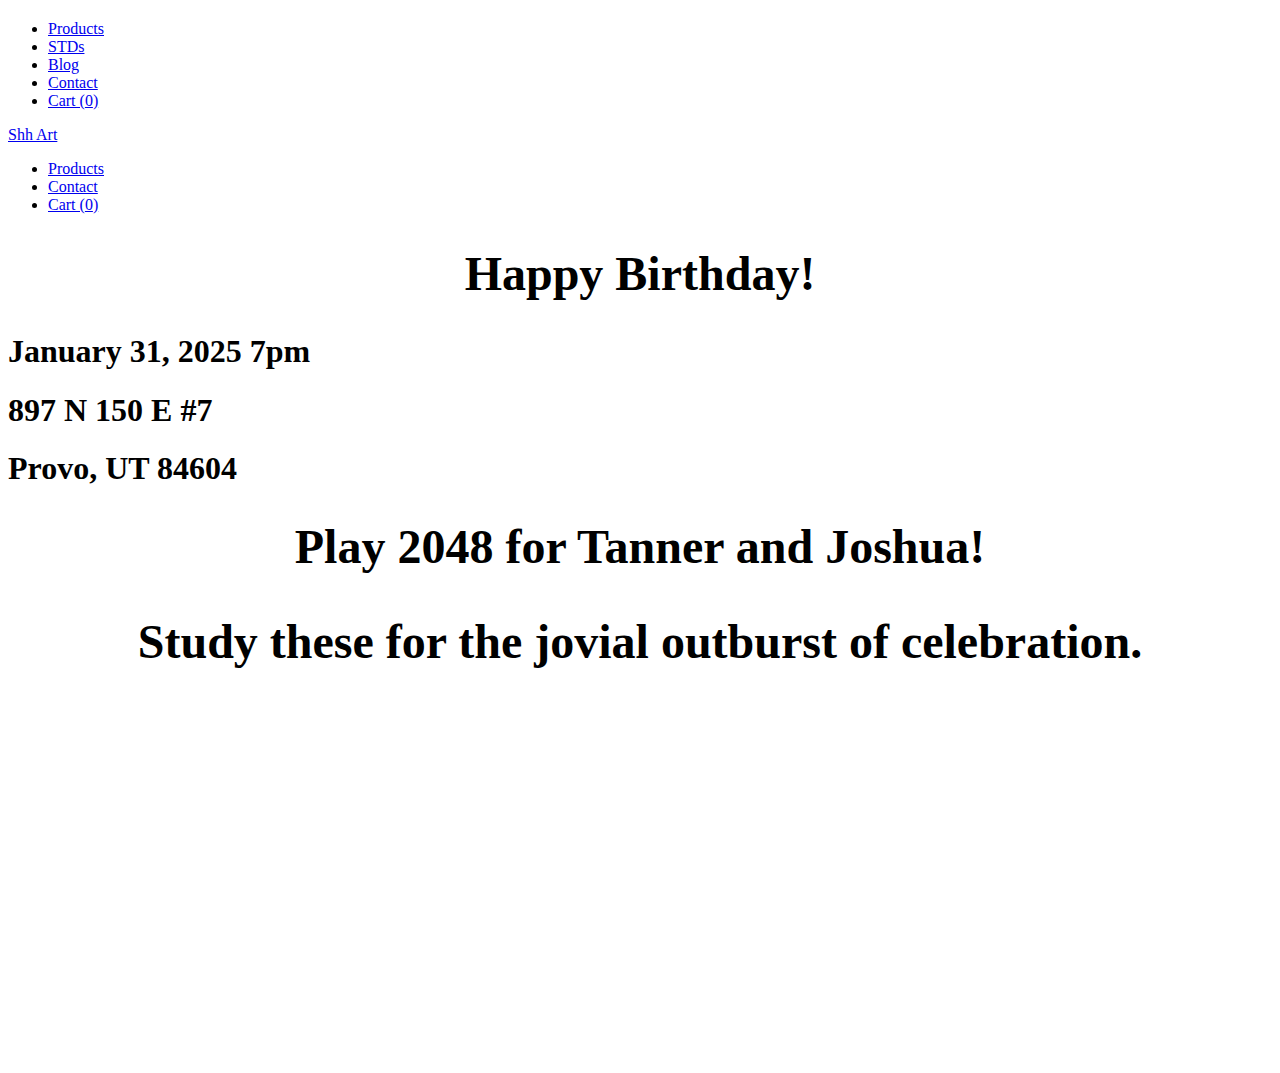
==== index.html @ 750d883d "Add files via upload" ====
<!DOCTYPE html>
<html lang="en">
    <head>
        <meta charset="utf-8">
        <script src="game.js" defer></script>
        <title>
            Happy Birthday Joshua and Tanner
        </title>
        <link rel="stylesheet" href="./styles/styles.css"> 
        <link href='https://fonts.googleapis.com/css?family=Bagel Fat One' rel='stylesheet'>
        <link href='https://fonts.googleapis.com/css?family=Shrikhand' rel='stylesheet'>
        <link rel="icon" href="./images/Fuchsia.png">
    </head>
    <body>
        <header>
            <h2> <span id="time_span"></span></h2>
            <div class="wrapper">
                <nav class="header-nav" role="navigation" aria-label="Main">
                  <ul>
                    <li><a href="https://www.shhart.art/products">Products</a></li>
                    
                      <li class="selected"><a title="View STDs" href="https://www.shhart.art/music">STDs</a></li>
                    
                      <li><a title="View Blog" href="https://www.shhart.art/other-designs">Blog</a></li>
                    
                    <li><a href="https://www.shhart.art/contact">Contact</a></li>
                    <li>
                      <a href="https://www.shhart.art/cart">Cart (<span class="cart-num-items">0</span>)</a>
                    </li>
                  </ul>
                </nav>
        
                <div class="branding">
                  <a href="https://www.shhart.gibcartel.com/" title="Home">
                    
                    
                      <div class="store-header">Shh Art</div>
                    
                  </a>
                </div>
              </div>
              <nav class="header-nav mobile-nav" aria-label="Mobile Main" role="navigation">
                <ul>
                  <li>
                    <a href="https://www.shhart.art/products">Products</a>
                  </li>
                  <li>
                    <a href="https://www.shhart.art/contact">Contact</a>
                  </li>
                  <li>
                    <a href="https://www.shhart.art/cart">Cart (<span class="cart-num-items">0</span>)</a>
                  </li>
                </ul>
              </nav>
        </header>
        
        <main>
            <div class="container">
                <h1 class="home" style="text-align:center; font-size: 3em;">Happy Birthday!</h1>
                <div class="event-box">
                    <h1>January 31, 2025 7pm</h1>
                    <h1>897 N 150 E #7</h1>
                    <h1>Provo, UT 84604</h1>
                </div>
                <h1 style="text-align:center; font-size: 3em;">Play 2048 for Tanner and Joshua!</h1>
                <div id="game-container">
                    <div id="grid"></div>
                </div>
                <h2 style="text-align:center; font-size: 3em;"> Study these for the jovial outburst of celebration. </h2>
                <iframe style="border-radius:12px" src="https://open.spotify.com/embed/playlist/07rqPLlvd4oWWnGBDOGn54?utm_source=generator" width="100%" height="352" frameBorder="0" allowfullscreen="" allow="autoplay; clipboard-write; encrypted-media; fullscreen; picture-in-picture" loading="lazy"></iframe>
            </div>
            <script>
                // Prevent scrolling on keydown
                window.addEventListener('keydown', function(event) {
                    event.preventDefault();  // This prevents the default action (scrolling)
                });
            </script>
        </main>
    </body>
</html>
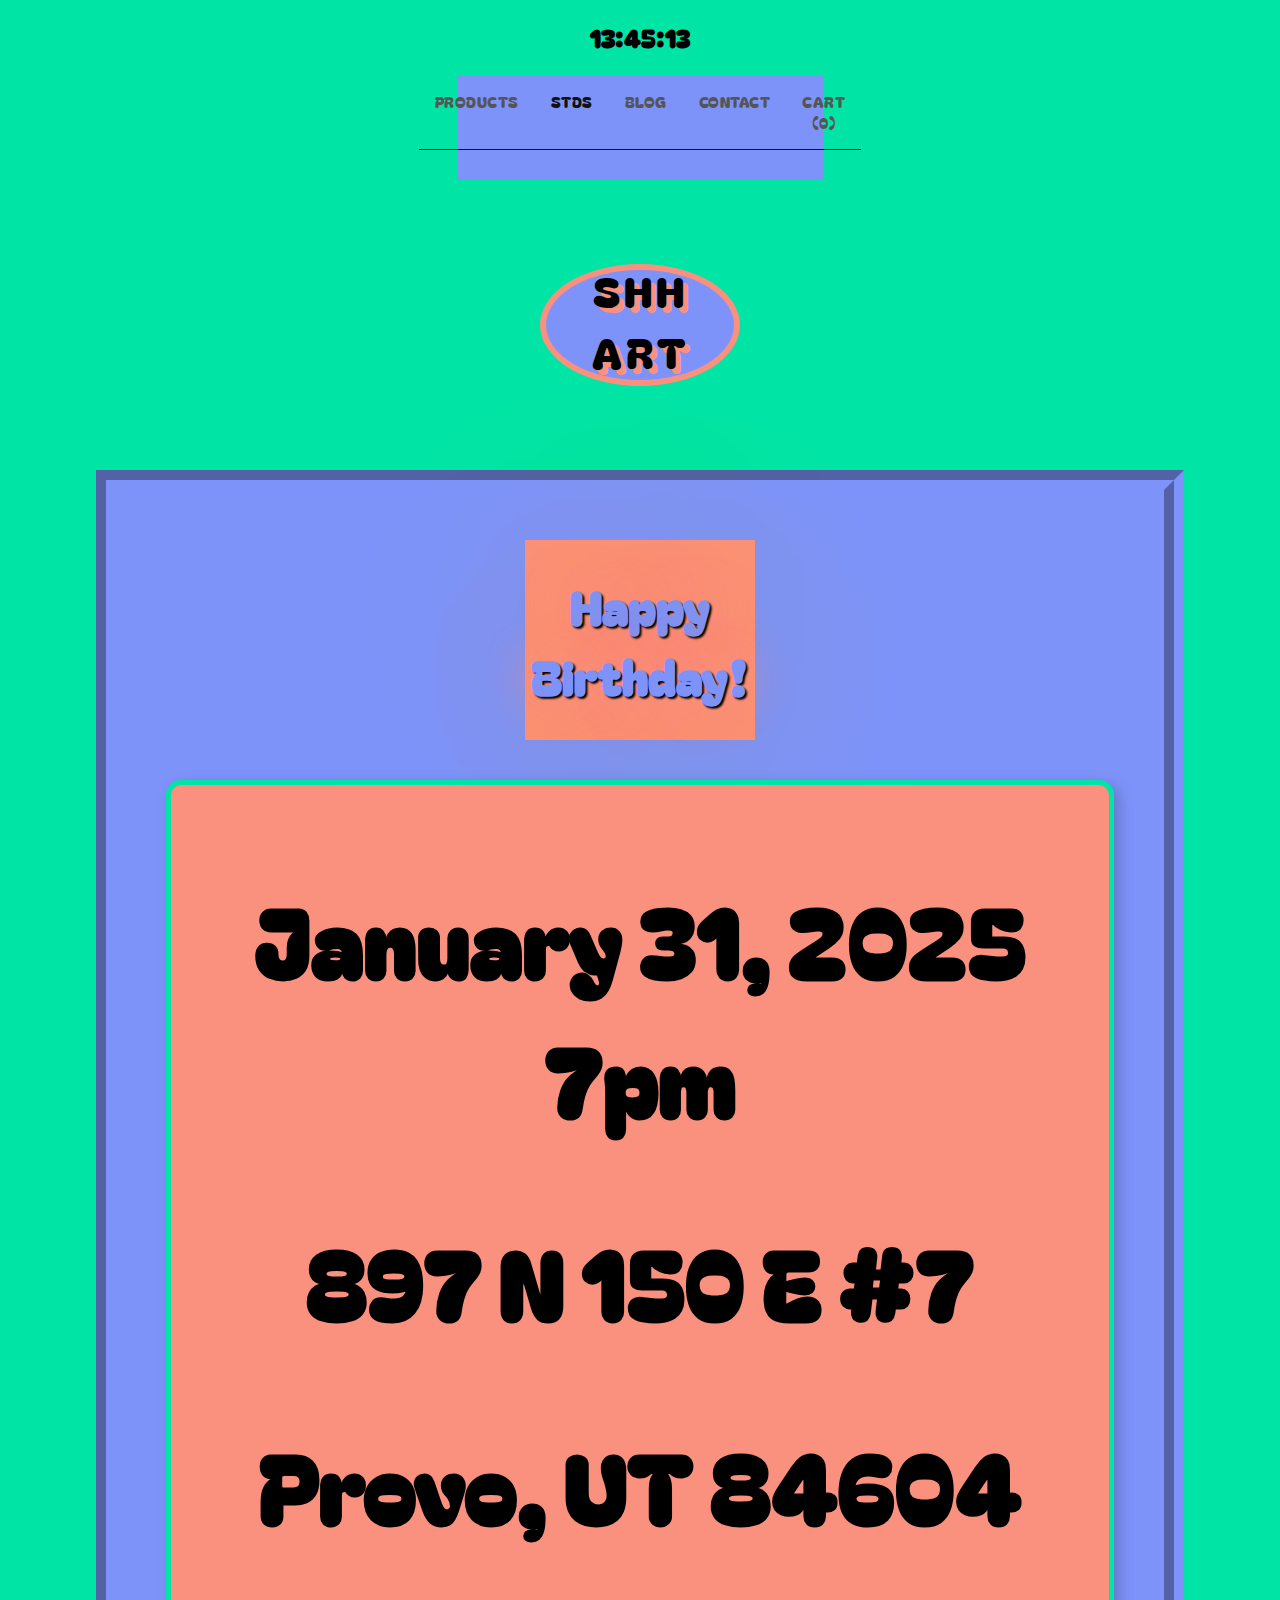
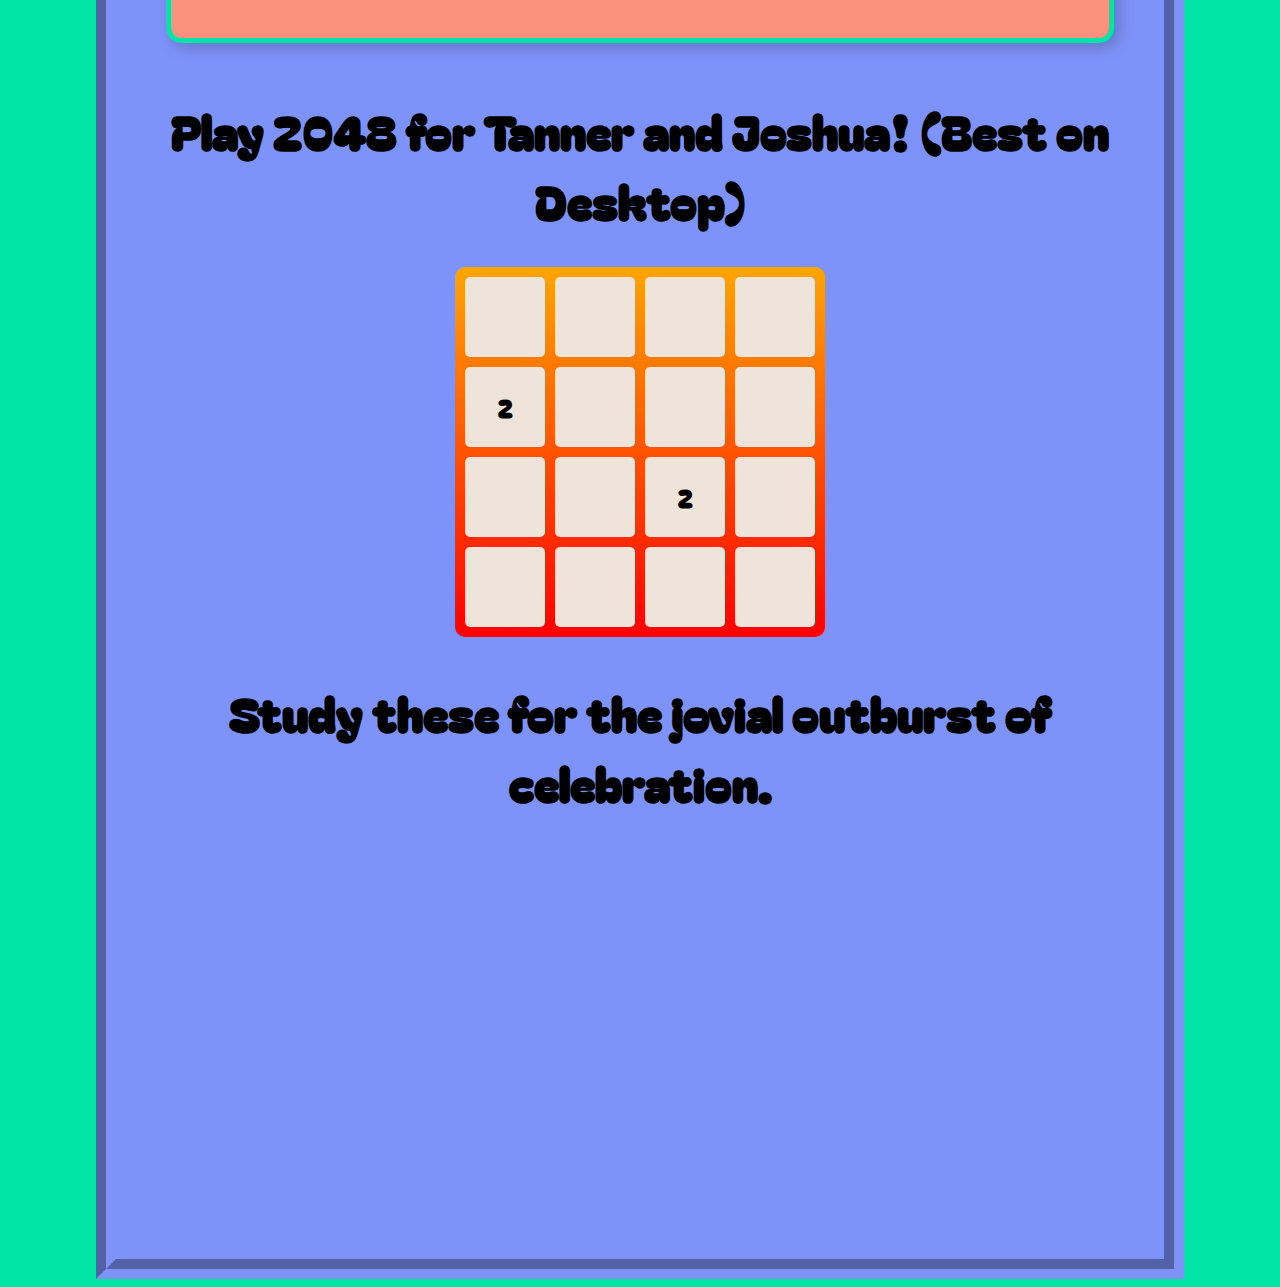
==== commit da3c9160: "Add files via upload" ====
--- a/index.html
+++ b/index.html
@@ -62,7 +62,7 @@
                     <h1>897 N 150 E #7</h1>
                     <h1>Provo, UT 84604</h1>
                 </div>
-                <h1 style="text-align:center; font-size: 3em;">Play 2048 for Tanner and Joshua!</h1>
+                <h1 style="text-align:center; font-size: 3em;">Play 2048 for Tanner and Joshua! (Best on Desktop)</h1>
                 <div id="game-container">
                     <div id="grid"></div>
                 </div>
--- a/styles/styles.css
+++ b/styles/styles.css
@@ -0,0 +1,357 @@
+body {
+    /* width: 200px; */
+    background: #00E4A5;
+    background-image: url(https://i.redd.it/tqvegod827s11.gif);
+    /* background-image: url(https://media.giphy.com/media/gdWuHK4952QBq/giphy.gif); */
+    background-size: 200px;
+    font-family: 'Bagel Fat One';    
+}
+
+ul {
+    list-style-type: none;
+}
+.container > p {
+    display: flex;
+    align-items: center;
+    justify-content: center;
+}
+
+.container > .home {
+    display: flex;
+    flex: 2;
+    justify-content: center;
+    align-items: center;
+    text-shadow: 2px 2px 2px black, 0 0 1em #FA917E, 0 0 20em #FA917E;
+    color: #7E93FA;
+    font-size: 84px;
+
+    height: 100px;
+    width: 130px;
+    padding:50px; 
+    margin: 0 auto;
+    background-color: #FA917E;
+    animation-name: stretch;
+    animation-duration: 2s; 
+    animation-timing-function: ease-out; 
+    animation-delay: 0;
+    animation-direction: alternate;
+    animation-iteration-count: infinite;
+    animation-fill-mode: none;
+    animation-play-state: running;
+    display: flex;
+    align-items: center;
+    justify-content: center;
+    margin-bottom: 20px;
+}
+
+.container > .home > h3 {
+    display: flex;
+    flex: 2;
+    justify-content: center;
+    align-items: center;
+}
+
+.container > .image {
+    display: flex;
+    flex: 2;
+    justify-content: center;
+    align-items: center;
+    background: #FA917E; 
+    padding:30px; 
+    border-radius: 300px; 
+    /* height: 100%;
+    width: 95%;
+    padding:50px; 
+    margin: 0 auto;
+    background-color: #FA917E;
+    animation-name: stretch;
+    animation-duration: 4s; 
+    animation-timing-function: ease-out; 
+    animation-delay: 0;
+    animation-direction: alternate;
+    animation-iteration-count: infinite;
+    animation-fill-mode: none;
+    animation-play-state: running;
+    display: flex;
+    align-items: center;
+    justify-content: center; */
+}
+
+@keyframes stretch {
+  0% {
+    transform: scale(.5);
+    background-color: #7E93FA;
+    border-radius: 100%;
+  }
+  50% {
+    background-color: #FA917E;
+  }
+  100% {
+    transform: scale(1.25);
+    background-color: #00E4A5;
+  }
+}
+
+.container > .home:hover {
+  height: 100px;
+  width: 130px;
+  padding:50px; 
+  margin: 0 auto;
+  background-color: #7E93FA;
+  animation-play-state: paused;
+  display: flex;
+  align-items: center;
+  justify-content: center;
+}
+
+.container > body {
+    width: 100%;
+    display: flex;
+    align-items: center;
+}
+
+.container > .song {
+  text-shadow: #FA917E 5px 5px;
+}
+
+.scripture > h2 {
+  text-shadow: #FA917E 5px 5px;
+}
+
+.scripture > a {
+  font-size: 50px;
+  text-decoration: none;
+  color: black;
+  display: flex;
+  flex: 2;
+  justify-content: center;
+  align-items: center;
+}
+
+.scripture > a:hover {
+  text-shadow: 2px 2px 2px black, 0 0 1em #FA917E, 0 0 20em #FA917E;
+  color: #7E93FA
+}
+
+main {
+    margin: 0;
+    padding: 50px;
+    background-color: #7E93FA;
+    width: 75%;
+    height: 75%;
+    display: flex;
+    flex: 1;
+    margin: 0 auto;
+    align-items: center;
+    justify-content: center;
+    border-style: groove;
+    border-color: #7E93FA;
+    border-width: 20px;
+  }
+  
+  main > h1, p, .browser {
+    margin: 10px;
+    padding: 5px;
+  }
+  
+  .browser {
+    background: white;
+  }
+  
+  .browser > h2, p {
+    margin: 4px;
+    font-size: 90%;
+  }
+
+  header {
+    text-align: center;
+  }
+  header.has-background {
+    background-color: #7E93FA;
+    padding-bottom: 60px;
+  }
+  
+  .header-nav {
+    width: 29%;
+    font-family: 'Bagel Fat One';
+    margin-top: 8px;
+    text-transform: uppercase;
+    letter-spacing: 0.5px;
+    padding-bottom: 30px;
+    display: flex;
+    flex: 1;
+    justify-content: center;
+    align-items: center;
+    margin: 0 auto;
+    background-color: #7E93FA;
+  }
+  @media screen and (max-width: 767px) {
+    .header-nav {
+      display: none;
+    }
+  }
+  .header-nav ul {
+    display: -webkit-flex;
+    display: -ms-flexbox;
+    display: flex;
+    -ms-flex-pack: center;
+    -webkit-justify-content: center;
+    justify-content: center;
+    list-style: none;
+    margin: 0;
+    padding: 0;
+  }
+  .header-nav ul li {
+    border-bottom: 1px solid #111111;
+    padding: 8px;
+  }
+  @media screen and (max-width: 767px) {
+    .header-nav ul li {
+      border-bottom: none;
+    }
+  }
+  .header-nav ul li.selected a {
+    color: #111111;
+  }
+  .header-nav ul a {
+    color: #555555;
+    display: block;
+    font-size: 15px;
+    padding: 8px;
+    text-decoration: none;
+  }
+  @media screen and (max-width: 767px) {
+    .header-nav ul a {
+      font-size: 16px;
+      text-decoration: underline;
+    }
+  }
+  .header-nav ul a:hover, .header-nav ul a:focus {
+    color: #FA917E !important;
+  }
+  .header-nav.mobile-nav {
+    display: none;
+  }
+
+  @media screen and (max-width: 767px) {
+    .header-nav.mobile-nav {
+      display: block;
+      font-family: "Cutive", serif;
+      padding-bottom: 16px;
+    }
+  }
+  
+
+  .store-header {
+    font-size: 42px;
+    letter-spacing: 4px;
+    width: 15%;
+    height: 60px;
+    border-radius: 50%;
+    display: flex;
+    flex: 1;
+    justify-content: center;
+    align-items: center;
+    margin: 0 auto;
+    padding-bottom: 30px;
+    padding-top: 20px;
+    text-shadow: #FA917E 5px 5px;
+    background-color: #7E93FA;
+    border-style: solid;
+    border-color: #FA917E;
+    border-width: 6px;
+  }
+ 
+  @media screen and (max-width: 767px) {
+    .store-header {
+      font-size: 36px;
+      letter-spacing: 2px;
+    }
+  }
+
+  .branding {
+    font-size: 20px;
+    margin: 76px auto;
+    text-transform: uppercase;
+  }
+  .branding a {
+    color: black;
+    display: block;
+    font-size: 15px;
+    padding: 8px;
+    text-decoration: none;
+  }
+  a .store-header:hover, a .store-header:focus {
+    text-decoration: none;
+    color: #7E93FA !important;
+    background-color: #00E4A5;
+  }
+
+  /* Song embeded code */
+  div.song, iframe {
+    display: block;
+    margin: 0 auto;
+  }
+
+  #map {
+    height: 500px;
+    width: 100%;
+    text-align: left;
+  }
+
+  #game-container {
+    display: flex;
+    justify-content: center;
+    align-items: center;
+    margin-top: 20px;
+}
+
+#grid {
+    display: grid;
+    grid-template-columns: repeat(4, 80px);
+    grid-template-rows: repeat(4, 80px);
+    gap: 10px;
+    background-color: #bbada0;
+    padding: 10px;
+    border-radius: 10px;
+    position: relative;
+    background: linear-gradient(orange, red);
+    animation: flames 1.5s infinite alternate;
+}
+
+@keyframes flames {
+  0% {
+      background: radial-gradient(circle, orange, red);
+  }
+  50% {
+      background: radial-gradient(circle, yellow, orange, red);
+  }
+  100% {
+      background: radial-gradient(circle, red, orange);
+  }
+}
+
+
+.tile {
+    width: 80px;
+    height: 80px;
+    background-color: #eee4da;
+    display: flex;
+    justify-content: center;
+    align-items: center;
+    font-size: 24px;
+    font-weight: bold;
+    border-radius: 5px;
+}
+
+.event-box {
+  text-align: center;
+  font-size: 3em;
+  border: 5px solid #00E4A5; /* Creates the box */
+  padding: 20px; /* Adds space inside the box */
+  margin: 20px auto; /* Centers the box */
+  display: inline-block;
+  border-radius: 15px; /* Rounds the corners */
+  background-color: #FA917E; /* Light background color */
+  box-shadow: 5px 5px 15px rgba(0, 0, 0, 0.2); /* Adds a subtle shadow */
+}